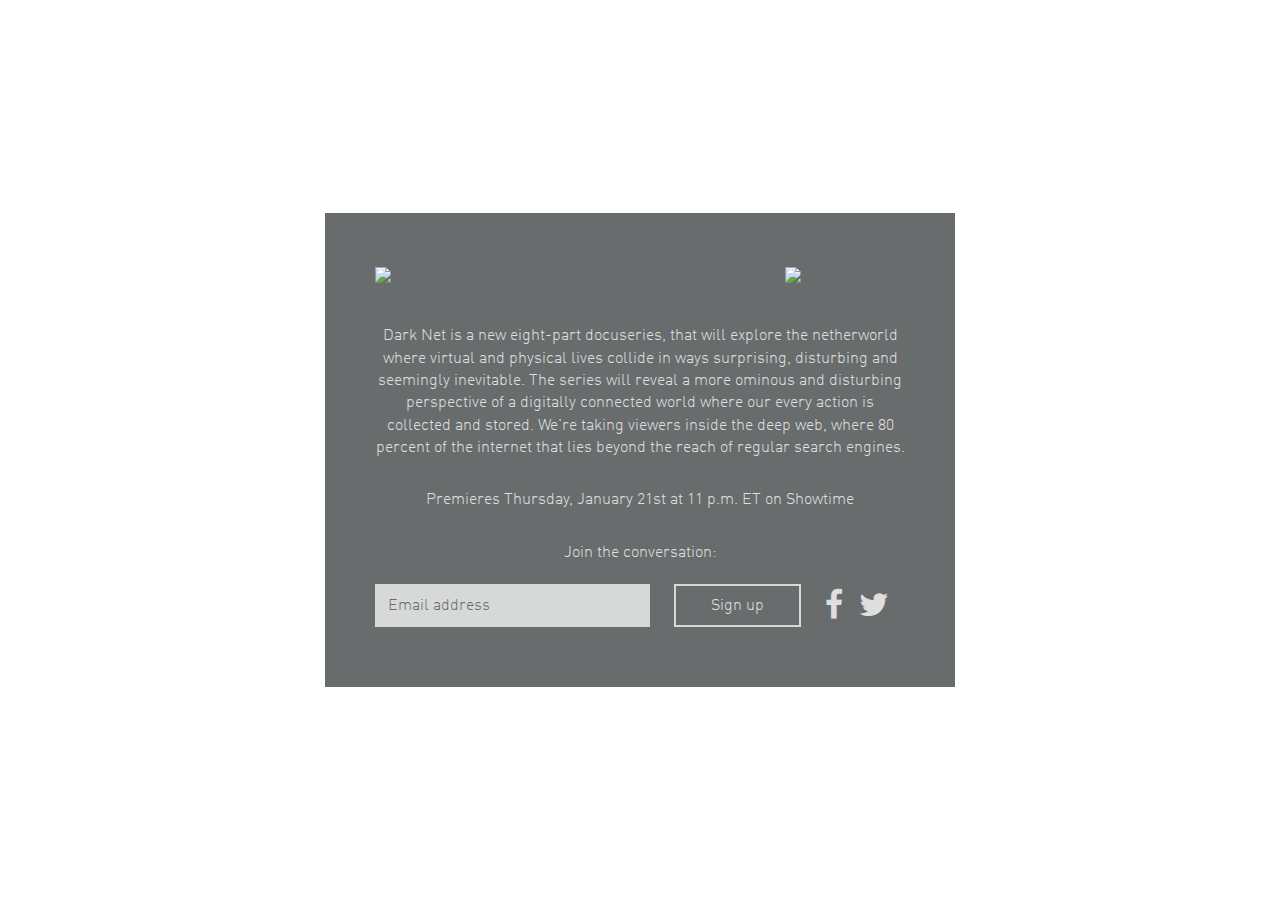
==== vocativ-darknet-landing-page/index.html @ c3dc5ac1 "Landing page styling fixes, small bug fix and more google analytics" ====
<!doctype html>
<html class="no-js" lang="">
    <head>
        <meta charset="utf-8">
        <meta http-equiv="x-ua-compatible" content="ie=edge">
        <title>Darknet - Vocativ</title>
        <meta name="description" content="">
        <meta name="viewport" content="width=device-width, initial-scale=1">

        <link rel="apple-touch-icon" href="apple-touch-icon.png">
        <!-- Place favicon.ico in the root directory -->

        <link rel="stylesheet" href="css/normalize.css">
        <link rel="stylesheet" href="css/MyFontsWebfontsKit.css">
        <link rel="stylesheet" href="css/main.css">
        <link rel="stylesheet" href="https://maxcdn.bootstrapcdn.com/font-awesome/4.5.0/css/font-awesome.min.css">
        <script src="js/vendor/modernizr-2.8.3.min.js"></script>
    </head>
    <body>
        <!--[if lt IE 8]>
            <p class="browserupgrade">You are using an <strong>outdated</strong> browser. Please <a href="http://browsehappy.com/">upgrade your browser</a> to improve your experience.</p>
        <![endif]-->

        <!-- Add your site or application content here -->
        <div class="main-content">
          <div class="jumbotron mobile-only">
            <img src="/img/curtain.png" />
          </div>

          <div class="content-box">
            <!-- Top Logos -->
            <div class="top-logos">
              <div class="logo vocativ">
                <a class="vocativ-link" href="http://www.vocativ.com/" target="_blank"><img src="/img/vocativ-films-logo-lt-gray.svg" /></a>
              </div>
              <div class="logo darknet">
                <a class="showtime-link" href="http://www.sho.com/sho/dark-net/about" target="_blank"><img src="/img/darknet-logo-mock-lt-gray.svg" /></a>
              </div>
            </div>

            <!-- Text Content -->
            <div class="text-content">
              <div class="description">Dark Net is a new eight-part docuseries, that will explore the netherworld where virtual and physical lives collide in ways surprising, disturbing and seemingly inevitable. The series will reveal a more ominous and disturbing perspective of a digitally connected world where our every action is collected and stored. We're taking viewers inside the deep web, where 80 percent of the internet that lies beyond the reach of regular search engines.</div>
              <div class="announcement">
                <span class="line-1">Premieres Thursday, January</span>
                <span class="line-2">21st at 11 p.m. ET on <span class="showtime-logo">Showtime</span></span>
              </div>
            </div>

            <!-- Social Stuff -->
            <div class="social-container">
              <div class="invite-text hide-on-mobile">Join the conversation:</div>
              <div class="invite-text-with-social mobile-only">
                <div class="invite-text">Join the conversation</div>
                <div class="social-buttons">
                  <a class="facebook-link" href="https://www.facebook.com/Vocativ" target="_blank"><i class="fa fa-facebook"></i></a>
                  <a class="twitter-link" href="https://twitter.com/vocativ"><i class="fa fa-twitter"></i></a>
                </div>
              </div>
              <div class="form-and-social-buttons-container">

                <!-- Signup form -->
                <div class="signup-form">
                  <form action="//vocativ.us3.list-manage.com/subscribe/post?u=4ffa741e7ab8a14a6212cbd45&amp;id=88da2e50cc" method="post" target="_blank">
                    <input type="text" name="EMAIL" id="mce-EMAIL" placeholder="Email address" />
                    <button>Sign up</button>

                    <!-- bot protection -->
                    <div style="position: absolute; left: -5000px;" aria-hidden="true">
                      <input type="text" name="b_4ffa741e7ab8a14a6212cbd45_88da2e50cc" tabindex="-1" value="" />
                    </div>
                  </form>
                </div>
                <!-- /Signup form -->

                <div class="thank-you-invite hidden">Thank you! Follow us on social media to learn more</div>

                <div class="social-buttons hide-on-mobile">
                  <a class="facebook-link" href="https://www.facebook.com/Vocativ" target="_blank"><i class="fa fa-facebook"></i></a>
                  <a class="twitter-link" href="https://twitter.com/vocativ" target="_blank"><i class="fa fa-twitter"></i></a>
                </div>
              </div>
            </div>
          </div>

          <div class="copyright-notice">&copy; Copyright Vocativ 2015</div>
        </div>

        <script src="https://ajax.googleapis.com/ajax/libs/jquery/1.11.3/jquery.min.js"></script>
        <script>window.jQuery || document.write('<script src="js/vendor/jquery-1.11.3.min.js"><\/script>')</script>
        <script src="js/plugins.js"></script>
        <script src="js/main.js"></script>

        <!-- Google Analytics: change UA-XXXXX-X to be your site's ID. -->
        <script>
          (function(b,o,i,l,e,r){b.GoogleAnalyticsObject=l;b[l]||(b[l]=
          function(){(b[l].q=b[l].q||[]).push(arguments)});b[l].l=+new Date;
          e=o.createElement(i);r=o.getElementsByTagName(i)[0];
          e.src='https://www.google-analytics.com/analytics.js';
          r.parentNode.insertBefore(e,r)}(window,document,'script','ga'));
          ga('create','UA-31006619-3','auto');ga('send','pageview');
        </script>
    </body>
</html>
---- vocativ-darknet-landing-page/css/MyFontsWebfontsKit.css ----
/**
 * @license
 * MyFonts Webfont Build ID 3136358, 2015-12-04T14:50:42-0500
 *
 * The fonts listed in this notice are subject to the End User License
 * Agreement(s) entered into by the website owner. All other parties are
 * explicitly restricted from using the Licensed Webfonts(s).
 *
 * You may obtain a valid license at the URLs below.
 *
 * Webfont: FF DIN Web Pro Light by FontFont
 * URL: http://www.myfonts.com/fonts/fontfont/ff-din/pro-light/
 * Copyright: 2009 Albert-Jan Pool published by FSI FontShop International GmbH
 * Licensed pageviews: 50,000
 *
 *
 * License: http://www.myfonts.com/viewlicense?type=web&buildid=3136358
 *
 * © 2015 MyFonts Inc
*/


/* @import must be at top of file, otherwise CSS will not work */
@import url("//hello.myfonts.net/count/2fdb66");


@font-face {font-family: 'FF DIN Pro Light';src: url('webfonts/2FDB66_0_0.eot');src: url('webfonts/2FDB66_0_0.eot?#iefix') format('embedded-opentype'),url('webfonts/2FDB66_0_0.woff2') format('woff2'),url('webfonts/2FDB66_0_0.woff') format('woff'),url('webfonts/2FDB66_0_0.ttf') format('truetype');}
---- vocativ-darknet-landing-page/css/main.css ----
/*! HTML5 Boilerplate v5.2.0 | MIT License | https://html5boilerplate.com/ */

/*
 * What follows is the result of much research on cross-browser styling.
 * Credit left inline and big thanks to Nicolas Gallagher, Jonathan Neal,
 * Kroc Camen, and the H5BP dev community and team.
 */

/* ==========================================================================
   Base styles: opinionated defaults
   ========================================================================== */

html {
    color: #222;
    font-size: 1em;
    line-height: 1.4;
}

/*
 * Remove text-shadow in selection highlight:
 * https://twitter.com/miketaylr/status/12228805301
 *
 * These selection rule sets have to be separate.
 * Customize the background color to match your design.
 */

::-moz-selection {
    background: #b3d4fc;
    text-shadow: none;
}

::selection {
    background: #b3d4fc;
    text-shadow: none;
}

/*
 * A better looking default horizontal rule
 */

hr {
    display: block;
    height: 1px;
    border: 0;
    border-top: 1px solid #ccc;
    margin: 1em 0;
    padding: 0;
}

/*
 * Remove the gap between audio, canvas, iframes,
 * images, videos and the bottom of their containers:
 * https://github.com/h5bp/html5-boilerplate/issues/440
 */

audio,
canvas,
iframe,
img,
svg,
video {
    vertical-align: middle;
}

/*
 * Remove default fieldset styles.
 */

fieldset {
    border: 0;
    margin: 0;
    padding: 0;
}

/*
 * Allow only vertical resizing of textareas.
 */

textarea {
    resize: vertical;
}

/* ==========================================================================
   Browser Upgrade Prompt
   ========================================================================== */

.browserupgrade {
    margin: 0.2em 0;
    background: #ccc;
    color: #000;
    padding: 0.2em 0;
}

/* ==========================================================================
   Author's custom styles
   ========================================================================== */

.main-content {
  width: 100vw;
  height: 100vh;

  background: url(/img/curtain.png) no-repeat center center fixed;

  display: flex;
  justify-content: center;
  align-items: center;
}

.content-box {
  width: 630px;
  max-width: 100vw;
  box-sizing: border-box;

  /*background: rgba(68, 77, 82, 0.7);*/ /* trying the darker one for now */
  background: rgba(41, 45, 47, 0.7);
  /* box-shadow? */

  color: rgba(255, 255, 255, 0.8);

  padding: 50px 50px 60px;
}

/* Top Logos */

.top-logos {
  display: flex;
  justify-content: space-between;

  margin-bottom: 40px;
}

.top-logos .logo {
  width: 7.5rem;
}

.top-logos img {
  background-size: 100%;
	background-position: 50% 50%;
	background-repeat: no-repeat;
  width: 100%;
  height: auto;
}

/* Text Content */

.text-content {
  text-align: center;
  font-family: 'FF DIN Pro Light';
}

.text-content .description {
  margin: 30px 0;
}

.text-content .announcement {
  margin: 30px 0;
}

.social-container .invite-text {
  text-align: center;
  margin-bottom: 20px;
  font-family: 'FF DIN Pro Light';
}

.form-and-social-buttons-container {
  display: flex;
  justify-content: center;
}

/* Signup form */

.signup-form {
  margin-right: 1.5rem;
  flex: 1;
  display: flex;
}

.signup-form form {
  width: 100%;
  display: flex;
}

.signup-form input {
  margin-right: 1.5rem;

  border: none;
  background: #D7D9D9;
  color: rgba(68, 77, 82, 0.8);
  font-family: 'FF DIN Pro Light';
  padding: 0.8rem;

  box-sizing: border-box;
  height: 43px;
  flex: 1;

  /* for iOS */
  -webkit-appearance: none;
  -webkit-border-radius: 0;
}

.signup-form input:focus {
  outline: none;
}

.signup-form input::-webkit-input-placeholder {
  color: rgba(68, 77, 82, 0.8);
  font-weight: 200;
}

.signup-form button {
  background: transparent;
  border: 2px solid #D7D9D9;
  font-family: 'FF DIN Pro Light';

  height: 43px;
  padding: 0 35px;
}

.signup-form button:focus {
  outline: none;
}

.thank-you-invite {
  font-family: 'FF DIN Pro Light';
  display: flex;
  align-items: center;
  margin-right: 1rem;
}

/* Social buttons */

.social-buttons {
  display: flex;
  align-items: center;
}

.social-buttons a:link, .social-buttons a:visited, .social-buttons a:hover, .social-buttons a:active {
  color: inherit;
  text-decoration: none;
}

.social-buttons .fa {
  font-size: 2rem;
}

.social-buttons .fa:first-child {
  margin-right: 1rem;
}

.copyright-notice {
  color: rgba(255, 255, 255, 0.8);
  font-family: 'FF DIN Pro Light';

  position: absolute;
  bottom: 5px;
  right: 10px;
}

/* Mobile Adjustments */

.jumbotron img {
  background-size: 100%;
	background-position: 50% 50%;
	background-repeat: no-repeat;
  width: 100%;
  height: auto;
}

@media (max-width: 680px) {
  .hide-on-mobile {
    display: none;
  }
}

@media (min-width: 680px) {
  .mobile-only {
    display: none;
  }
}

@media (max-width: 680px) {
  .main-content {
    background: #2D373B;
    display: flex;
    flex-direction: column;
    height: auto;
  }

  .content-box {
    padding: 30px;
    background: none;
  }

  .announcement .line-1, .announcement .line-2 {
    display: block;
  }

  .form-and-social-buttons-container {
    flex-wrap: wrap;
  }

  .invite-text-with-social {
    display: flex;
    justify-content: center;
    margin-bottom: 20px;
  }

  .invite-text-with-social .invite-text {
    margin-bottom: 0;
    margin-right: 20px;
  }

  .form-and-social-buttons-container .signup-form {
    margin-right: 0;
    display: flex;
    width: 100%;
  }

  .form-and-social-buttons-container .signup-form input {
    flex: 1;
  }

  .copyright-notice {
    position: initial;
    margin-bottom: 15px;
  }
}

/* ==========================================================================
   Helper classes
   ========================================================================== */

/*
 * Hide visually and from screen readers:
 */

.hidden {
    display: none !important;
}

/*
 * Hide only visually, but have it available for screen readers:
 * http://snook.ca/archives/html_and_css/hiding-content-for-accessibility
 */

.visuallyhidden {
    border: 0;
    clip: rect(0 0 0 0);
    height: 1px;
    margin: -1px;
    overflow: hidden;
    padding: 0;
    position: absolute;
    width: 1px;
}

/*
 * Extends the .visuallyhidden class to allow the element
 * to be focusable when navigated to via the keyboard:
 * https://www.drupal.org/node/897638
 */

.visuallyhidden.focusable:active,
.visuallyhidden.focusable:focus {
    clip: auto;
    height: auto;
    margin: 0;
    overflow: visible;
    position: static;
    width: auto;
}

/*
 * Hide visually and from screen readers, but maintain layout
 */

.invisible {
    visibility: hidden;
}

/*
 * Clearfix: contain floats
 *
 * For modern browsers
 * 1. The space content is one way to avoid an Opera bug when the
 *    `contenteditable` attribute is included anywhere else in the document.
 *    Otherwise it causes space to appear at the top and bottom of elements
 *    that receive the `clearfix` class.
 * 2. The use of `table` rather than `block` is only necessary if using
 *    `:before` to contain the top-margins of child elements.
 */

.clearfix:before,
.clearfix:after {
    content: " "; /* 1 */
    display: table; /* 2 */
}

.clearfix:after {
    clear: both;
}

/* ==========================================================================
   EXAMPLE Media Queries for Responsive Design.
   These examples override the primary ('mobile first') styles.
   Modify as content requires.
   ========================================================================== */

@media only screen and (min-width: 35em) {
    /* Style adjustments for viewports that meet the condition */
}

@media print,
       (-webkit-min-device-pixel-ratio: 1.25),
       (min-resolution: 1.25dppx),
       (min-resolution: 120dpi) {
    /* Style adjustments for high resolution devices */
}

/* ==========================================================================
   Print styles.
   Inlined to avoid the additional HTTP request:
   http://www.phpied.com/delay-loading-your-print-css/
   ========================================================================== */

@media print {
    *,
    *:before,
    *:after {
        background: transparent !important;
        color: #000 !important; /* Black prints faster:
                                   http://www.sanbeiji.com/archives/953 */
        box-shadow: none !important;
        text-shadow: none !important;
    }

    a,
    a:visited {
        text-decoration: underline;
    }

    a[href]:after {
        content: " (" attr(href) ")";
    }

    abbr[title]:after {
        content: " (" attr(title) ")";
    }

    /*
     * Don't show links that are fragment identifiers,
     * or use the `javascript:` pseudo protocol
     */

    a[href^="#"]:after,
    a[href^="javascript:"]:after {
        content: "";
    }

    pre,
    blockquote {
        border: 1px solid #999;
        page-break-inside: avoid;
    }

    /*
     * Printing Tables:
     * http://css-discuss.incutio.com/wiki/Printing_Tables
     */

    thead {
        display: table-header-group;
    }

    tr,
    img {
        page-break-inside: avoid;
    }

    img {
        max-width: 100% !important;
    }

    p,
    h2,
    h3 {
        orphans: 3;
        widows: 3;
    }

    h2,
    h3 {
        page-break-after: avoid;
    }
}
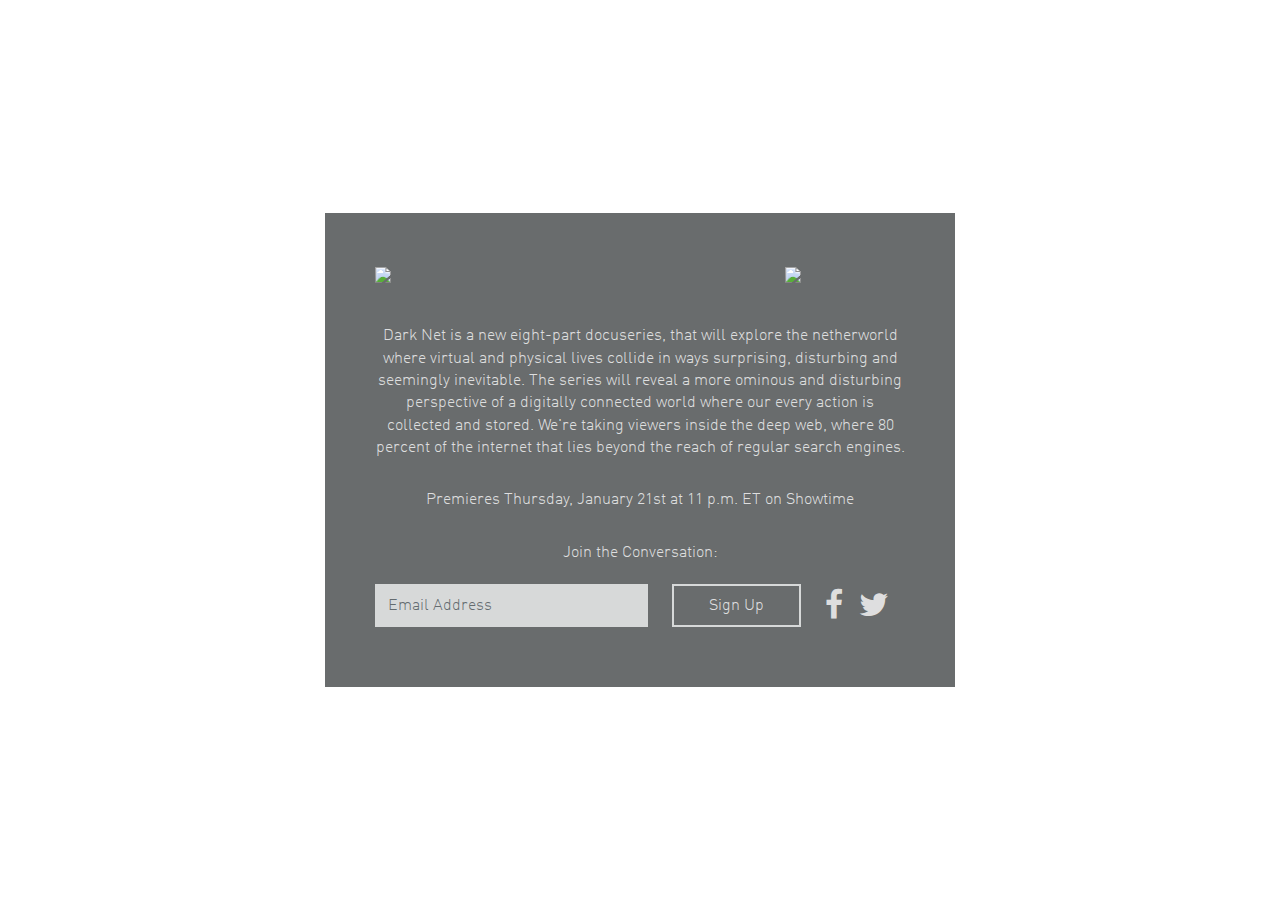
==== commit 2b95f113: "Landing page fixes" ====
--- a/vocativ-darknet-landing-page/index.html
+++ b/vocativ-darknet-landing-page/index.html
@@ -49,12 +49,12 @@
 
             <!-- Social Stuff -->
             <div class="social-container">
-              <div class="invite-text hide-on-mobile">Join the conversation:</div>
+              <div class="invite-text hide-on-mobile">Join the Conversation:</div>
               <div class="invite-text-with-social mobile-only">
-                <div class="invite-text">Join the conversation</div>
+                <div class="invite-text">Join the Conversation</div>
                 <div class="social-buttons">
                   <a class="facebook-link" href="https://www.facebook.com/Vocativ" target="_blank"><i class="fa fa-facebook"></i></a>
-                  <a class="twitter-link" href="https://twitter.com/vocativ"><i class="fa fa-twitter"></i></a>
+                  <a class="twitter-link" href="https://twitter.com/vocativ" target="_blank"><i class="fa fa-twitter"></i></a>
                 </div>
               </div>
               <div class="form-and-social-buttons-container">
@@ -62,8 +62,8 @@
                 <!-- Signup form -->
                 <div class="signup-form">
                   <form action="//vocativ.us3.list-manage.com/subscribe/post?u=4ffa741e7ab8a14a6212cbd45&amp;id=88da2e50cc" method="post" target="_blank">
-                    <input type="text" name="EMAIL" id="mce-EMAIL" placeholder="Email address" />
-                    <button>Sign up</button>
+                    <input type="text" name="EMAIL" id="mce-EMAIL" placeholder="Email Address" />
+                    <button>Sign Up</button>
 
                     <!-- bot protection -->
                     <div style="position: absolute; left: -5000px;" aria-hidden="true">
@@ -73,7 +73,10 @@
                 </div>
                 <!-- /Signup form -->
 
-                <div class="thank-you-invite hidden">Thank you! Follow us on social media to learn more</div>
+                <div class="thank-you-invite hidden">
+                  <div class="header">Thank you!</div>
+                  <div class="subheader">Follow us on social media to learn more.</div>
+                </div>
 
                 <div class="social-buttons hide-on-mobile">
                   <a class="facebook-link" href="https://www.facebook.com/Vocativ" target="_blank"><i class="fa fa-facebook"></i></a>
--- a/vocativ-darknet-landing-page/css/main.css
+++ b/vocativ-darknet-landing-page/css/main.css
@@ -97,10 +97,11 @@
 
 .main-content {
   width: 100vw;
-  height: 100vh;
+  min-height: 100vh;
 
   background: url(/img/curtain.png) no-repeat center center fixed;
 
+  position: relative;
   display: flex;
   justify-content: center;
   align-items: center;
@@ -223,8 +224,14 @@
 .thank-you-invite {
   font-family: 'FF DIN Pro Light';
   display: flex;
+  flex-wrap: wrap;
   align-items: center;
+  justify-content: center;
   margin-right: 1rem;
+}
+
+.thank-you-invite .header {
+  margin-right: 0.4rem;
 }
 
 /* Social buttons */
@@ -318,6 +325,10 @@
 
   .form-and-social-buttons-container .signup-form input {
     flex: 1;
+  }
+
+  .form-and-social-buttons-container .signup-form button {
+    padding: 0 25px;
   }
 
   .copyright-notice {
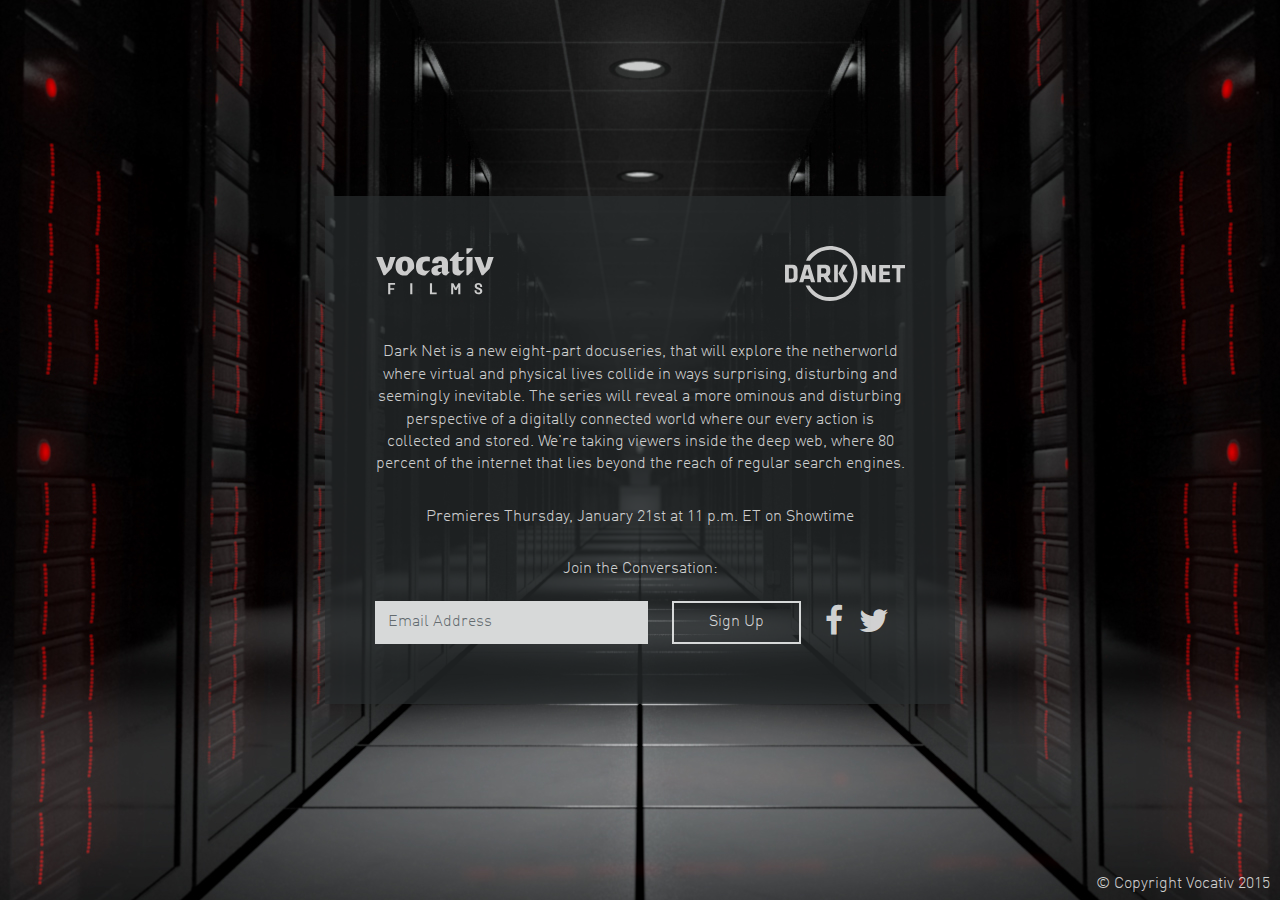
==== commit b69fe6ff: "Use environment variables files for secure credentials" ====
--- a/vocativ-darknet-landing-page/index.html
+++ b/vocativ-darknet-landing-page/index.html
@@ -24,17 +24,17 @@
         <!-- Add your site or application content here -->
         <div class="main-content">
           <div class="jumbotron mobile-only">
-            <img src="/img/curtain.png" />
+            <img src="img/curtain.jpg" />
           </div>
 
           <div class="content-box">
             <!-- Top Logos -->
             <div class="top-logos">
               <div class="logo vocativ">
-                <a class="vocativ-link" href="http://www.vocativ.com/" target="_blank"><img src="/img/vocativ-films-logo-lt-gray.svg" /></a>
+                <a class="vocativ-link" href="http://www.vocativ.com/" target="_blank"><img src="img/vocativ-films-logo-lt-gray.svg" /></a>
               </div>
               <div class="logo darknet">
-                <a class="showtime-link" href="http://www.sho.com/sho/dark-net/about" target="_blank"><img src="/img/darknet-logo-mock-lt-gray.svg" /></a>
+                <a class="showtime-link" href="http://www.sho.com/sho/dark-net/about" target="_blank"><img src="img/darknet-logo-mock-lt-gray.svg" /></a>
               </div>
             </div>
 
--- a/vocativ-darknet-landing-page/css/main.css
+++ b/vocativ-darknet-landing-page/css/main.css
@@ -99,7 +99,7 @@
   width: 100vw;
   min-height: 100vh;
 
-  background: url(/img/curtain.png) no-repeat center center fixed;
+  background: url(../img/curtain.jpg) no-repeat center center fixed;
 
   position: relative;
   display: flex;
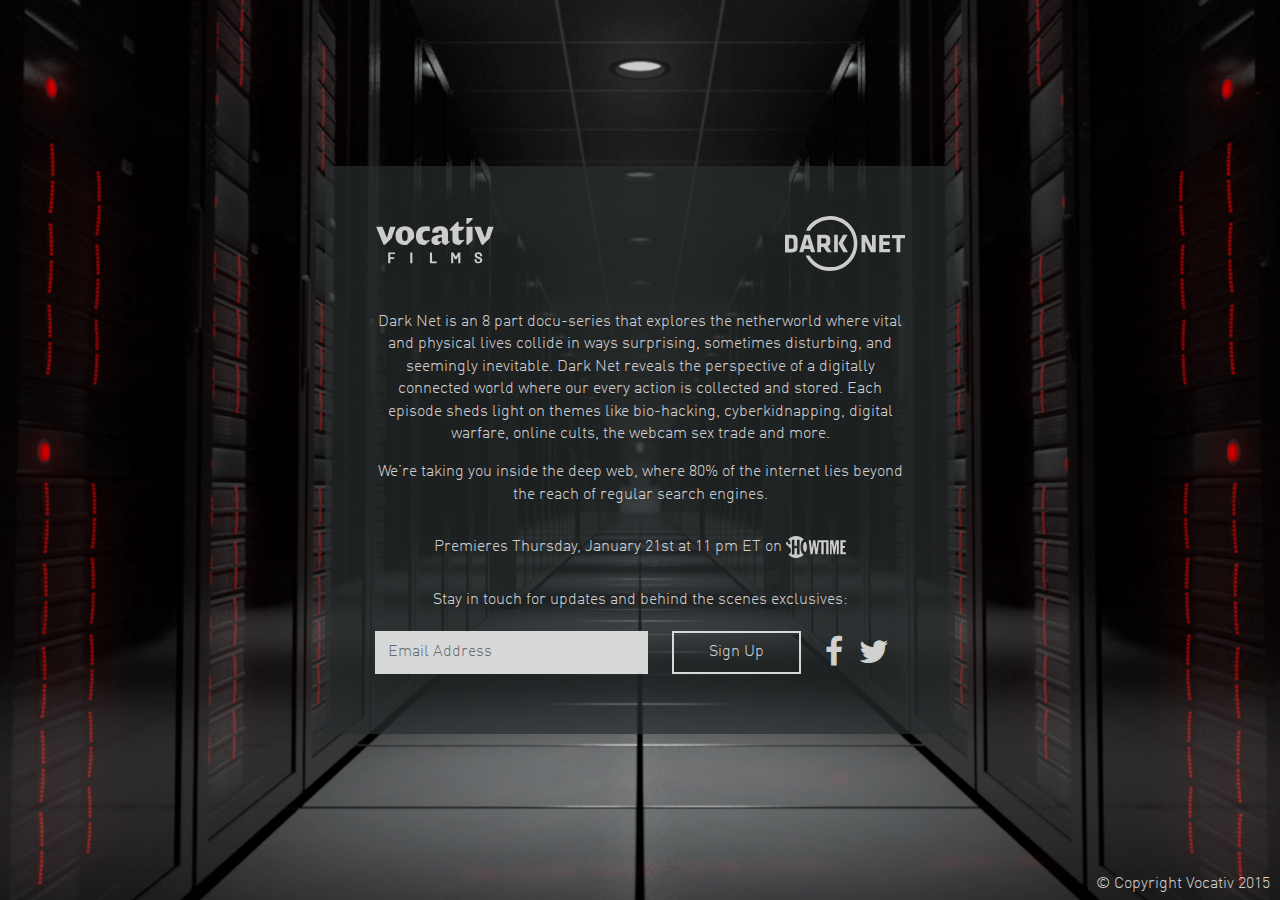
==== commit e2f133e8: "Updates to landing page" ====
--- a/vocativ-darknet-landing-page/index.html
+++ b/vocativ-darknet-landing-page/index.html
@@ -40,18 +40,21 @@
 
             <!-- Text Content -->
             <div class="text-content">
-              <div class="description">Dark Net is a new eight-part docuseries, that will explore the netherworld where virtual and physical lives collide in ways surprising, disturbing and seemingly inevitable. The series will reveal a more ominous and disturbing perspective of a digitally connected world where our every action is collected and stored. We're taking viewers inside the deep web, where 80 percent of the internet that lies beyond the reach of regular search engines.</div>
+              <div class="description">
+                <p>Dark Net is an 8 part docu-series that explores the netherworld where vital and physical lives collide in ways surprising, sometimes disturbing, and seemingly inevitable.  Dark Net reveals the perspective of a digitally connected world where our every action is collected and stored.  Each episode sheds light on themes like bio-hacking, cyberkidnapping, digital warfare, online cults, the webcam sex trade and more.</p>
+                <p>We’re taking you inside the deep web, where 80% of the internet lies beyond the reach of regular search engines.</p>
+              </div>
               <div class="announcement">
                 <span class="line-1">Premieres Thursday, January</span>
-                <span class="line-2">21st at 11 p.m. ET on <span class="showtime-logo">Showtime</span></span>
+                <span class="line-2">21st at 11 pm ET on <span class="logo showtime"><a class="showtime-link" href="http://www.showtime.com/" target="_blank"><img src="img/showtime-lt-gray.svg" /></a></span></span>
               </div>
             </div>
 
             <!-- Social Stuff -->
             <div class="social-container">
-              <div class="invite-text hide-on-mobile">Join the Conversation:</div>
+              <div class="invite-text hide-on-mobile">Stay in touch for updates and behind the scenes exclusives:</div>
               <div class="invite-text-with-social mobile-only">
-                <div class="invite-text">Join the Conversation</div>
+                <div class="invite-text">Stay in touch for updates and behind the scenes exclusives</div>
                 <div class="social-buttons">
                   <a class="facebook-link" href="https://www.facebook.com/Vocativ" target="_blank"><i class="fa fa-facebook"></i></a>
                   <a class="twitter-link" href="https://twitter.com/vocativ" target="_blank"><i class="fa fa-twitter"></i></a>
@@ -75,7 +78,7 @@
 
                 <div class="thank-you-invite hidden">
                   <div class="header">Thank you!</div>
-                  <div class="subheader">Follow us on social media to learn more.</div>
+                  <div class="subheader">For more from Vocativ, join the conversation.</div>
                 </div>
 
                 <div class="social-buttons hide-on-mobile">
--- a/vocativ-darknet-landing-page/css/main.css
+++ b/vocativ-darknet-landing-page/css/main.css
@@ -155,6 +155,14 @@
 
 .text-content .announcement {
   margin: 30px 0;
+}
+
+.text-content .announcement .logo.showtime img {
+  background-size: 100%;
+	background-position: 50% 50%;
+	background-repeat: no-repeat;
+  width: 60px;
+  height: auto;
 }
 
 .social-container .invite-text {
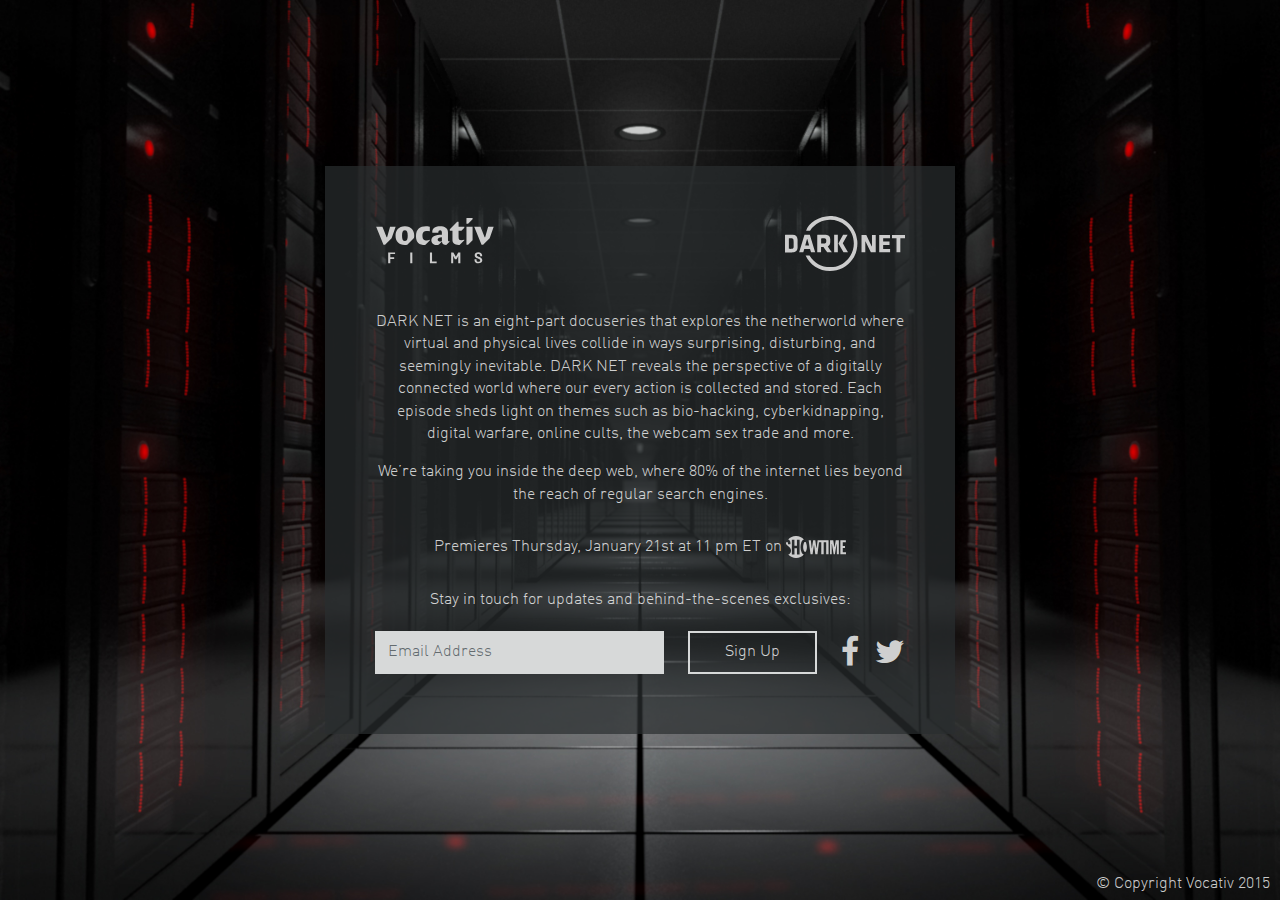
==== commit 03c16b20: "landing page fixes" ====
--- a/vocativ-darknet-landing-page/index.html
+++ b/vocativ-darknet-landing-page/index.html
@@ -41,7 +41,7 @@
             <!-- Text Content -->
             <div class="text-content">
               <div class="description">
-                <p>Dark Net is an 8 part docu-series that explores the netherworld where vital and physical lives collide in ways surprising, sometimes disturbing, and seemingly inevitable.  Dark Net reveals the perspective of a digitally connected world where our every action is collected and stored.  Each episode sheds light on themes like bio-hacking, cyberkidnapping, digital warfare, online cults, the webcam sex trade and more.</p>
+                <p>DARK NET is an eight-part docuseries that explores the netherworld where virtual and physical lives collide in ways surprising, disturbing, and seemingly inevitable. DARK NET reveals the perspective of a digitally connected world where our every action is collected and stored.  Each episode sheds light on themes such as bio-hacking, cyberkidnapping, digital warfare, online cults, the webcam sex trade and more.</p>
                 <p>We’re taking you inside the deep web, where 80% of the internet lies beyond the reach of regular search engines.</p>
               </div>
               <div class="announcement">
@@ -52,9 +52,9 @@
 
             <!-- Social Stuff -->
             <div class="social-container">
-              <div class="invite-text hide-on-mobile">Stay in touch for updates and behind the scenes exclusives:</div>
+              <div class="invite-text hide-on-mobile">Stay in touch for updates and behind-the-scenes exclusives:</div>
               <div class="invite-text-with-social mobile-only">
-                <div class="invite-text">Stay in touch for updates and behind the scenes exclusives</div>
+                <div class="invite-text">Stay in touch for updates and behind-the-scenes exclusives</div>
                 <div class="social-buttons">
                   <a class="facebook-link" href="https://www.facebook.com/Vocativ" target="_blank"><i class="fa fa-facebook"></i></a>
                   <a class="twitter-link" href="https://twitter.com/vocativ" target="_blank"><i class="fa fa-twitter"></i></a>
@@ -64,13 +64,13 @@
 
                 <!-- Signup form -->
                 <div class="signup-form">
-                  <form action="//vocativ.us3.list-manage.com/subscribe/post?u=4ffa741e7ab8a14a6212cbd45&amp;id=88da2e50cc" method="post" target="_blank">
+                  <form action="//vocativ.us3.list-manage.com/subscribe/post?u=4ffa741e7ab8a14a6212cbd45&amp;id=a5ec73e244" method="post" target="_blank">
                     <input type="text" name="EMAIL" id="mce-EMAIL" placeholder="Email Address" />
                     <button>Sign Up</button>
 
                     <!-- bot protection -->
                     <div style="position: absolute; left: -5000px;" aria-hidden="true">
-                      <input type="text" name="b_4ffa741e7ab8a14a6212cbd45_88da2e50cc" tabindex="-1" value="" />
+                      <input type="text" name="b_4ffa741e7ab8a14a6212cbd45_a5ec73e244" tabindex="-1" value="" />
                     </div>
                   </form>
                 </div>
--- a/vocativ-darknet-landing-page/css/main.css
+++ b/vocativ-darknet-landing-page/css/main.css
@@ -100,6 +100,7 @@
   min-height: 100vh;
 
   background: url(../img/curtain.jpg) no-repeat center center fixed;
+  background-size: cover;
 
   position: relative;
   display: flex;
@@ -258,7 +259,7 @@
   font-size: 2rem;
 }
 
-.social-buttons .fa:first-child {
+.social-buttons a:first-child .fa {
   margin-right: 1rem;
 }
 
@@ -316,13 +317,21 @@
 
   .invite-text-with-social {
     display: flex;
+    flex-wrap: wrap;
     justify-content: center;
-    margin-bottom: 20px;
+    margin-bottom: 30px;
   }
 
   .invite-text-with-social .invite-text {
-    margin-bottom: 0;
-    margin-right: 20px;
+    width: 90%;
+    margin-bottom: 10px;
+  }
+
+  .invite-text-with-social .social-buttons {
+    width: 100%;
+    display: flex;
+    justify-content: center;
+    margin-bottom: 10px;
   }
 
   .form-and-social-buttons-container .signup-form {
